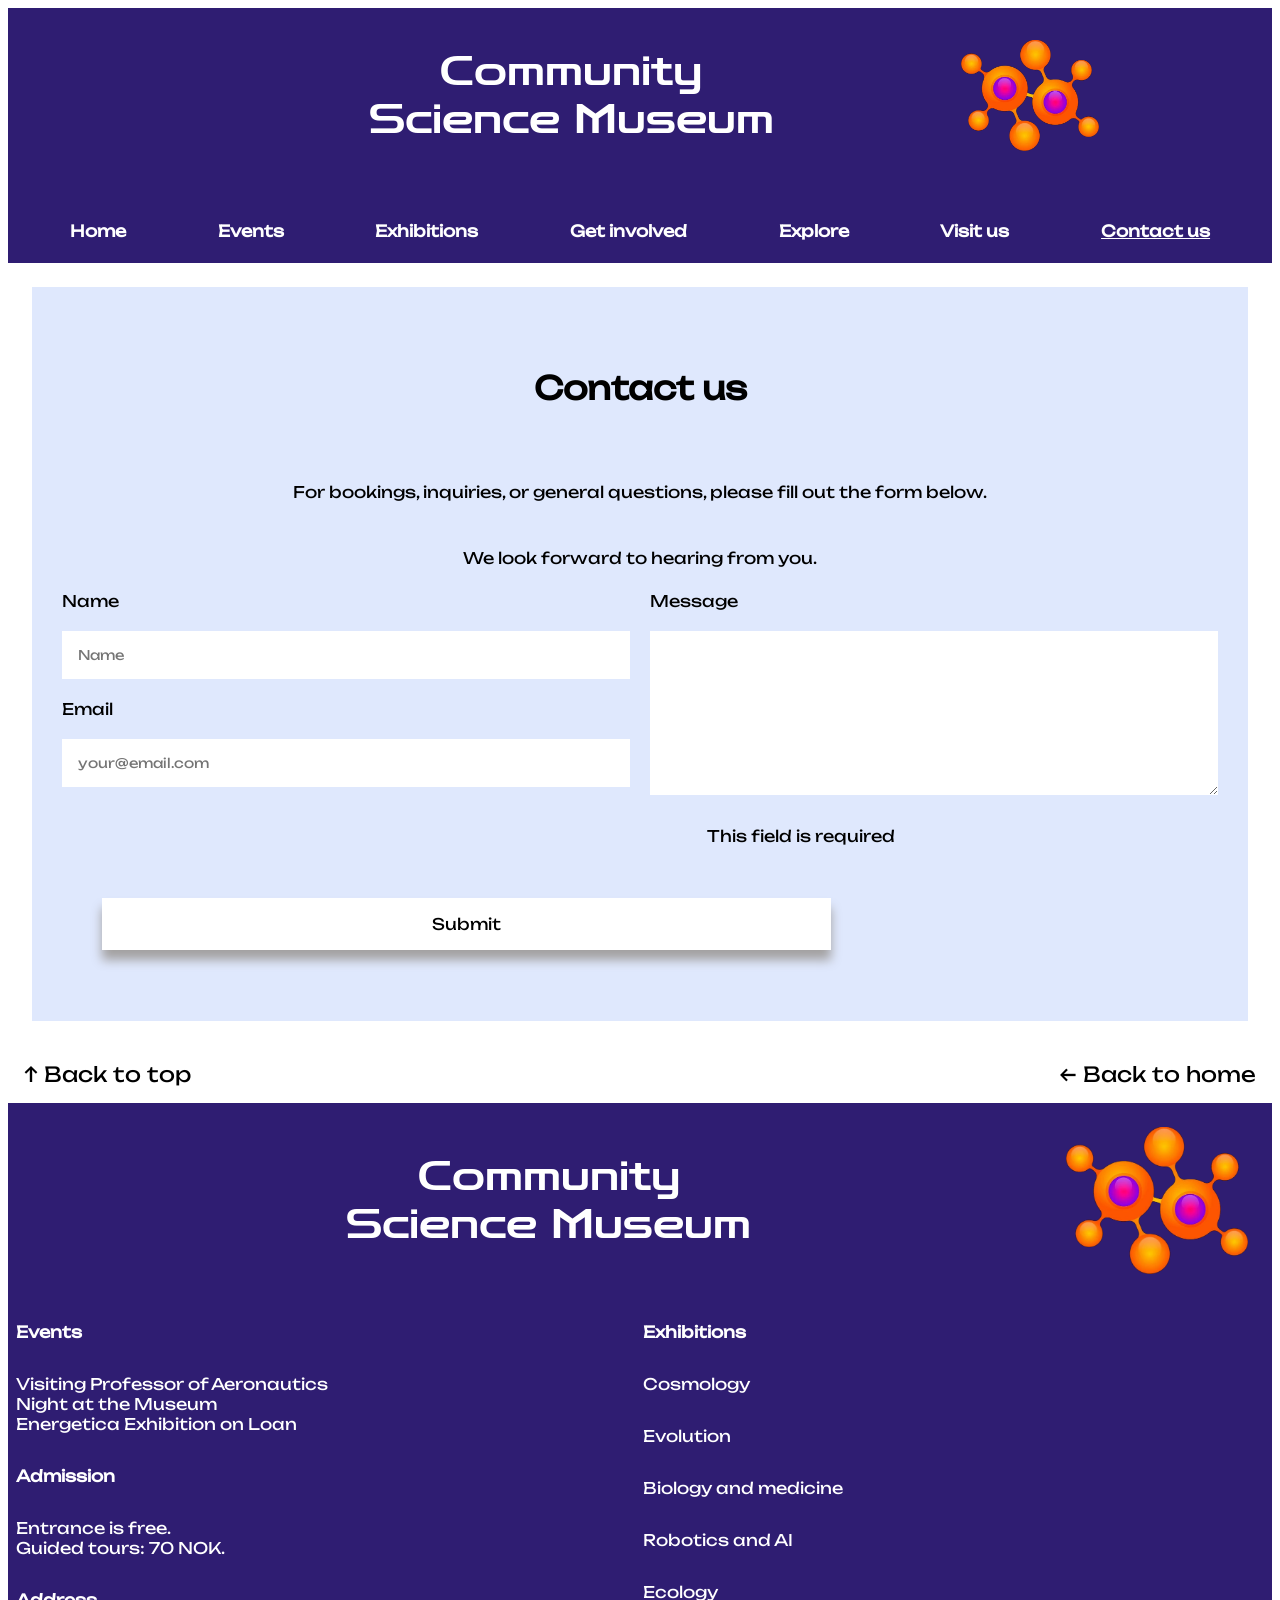
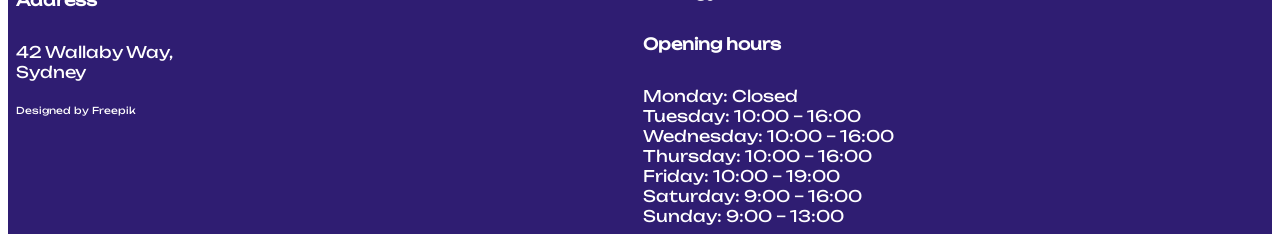
==== contact.html @ d0abd665 "fontawesome removed rendering was blocked by fontawesome. It was only used for the navigation arrows" ====
<!doctype html>
<html lang="en">
  <head>
    <meta charset="UTF-8" />
    <meta name="viewport" content="width=device-width, initial-scale=1.0" />
    <link href="css/styles.css" rel="stylesheet" />
    <link href="css/media.css" rel="stylesheet" />
    <title>Contact us | CSM</title>
    <meta
      name="description"
      content="Please contact us at Community Science Museum"
    />
  </head>
  <body>
    <header>
      <label for="menu-checkbox" class="bars"
        ><i class="fas fa-bars"></i
      ></label>
      <input type="checkbox" id="menu-checkbox" />
      <div class="header-top">
        <a href="index.html" class="brand-name"
          >Community<br />Science Museum</a
        >
        <img src="images/gradient-hub-logo.webp" alt="orange and purple logo" />
      </div>
      <nav class="nav-large">
        <ul>
          <li><a href="index.html">Home</a></li>
          <li><a href="events.html">Events</a></li>
          <li><a href="exhibitions.html">Exhibitions</a></li>
          <li><a href="involved.html">Get involved</a></li>
          <li><a href="explore.html">Explore</a></li>
          <li><a href="visit.html">Visit us</a></li>
          <li><a href="contact.html" class="active">Contact us</a></li>
        </ul>
        <a href="contact.html" class="close-button">X</a>
      </nav>
    </header>
    <main class="contact-page">
      <section class="content-card">
        <h1>Contact us</h1>
        <p>
          For bookings, inquiries, or general questions, please fill out the
          form below.
        </p>
        <p>We look forward to hearing from you.</p>
        <form action="thanks.html">
          <div class="form-layout">
            <div class="form-left">
              <label for="name">Name</label>
              <input
                type="text"
                id="name"
                placeholder="Name"
                name="name"
                required
              />
              <label for="email">Email</label>
              <input
                type="email"
                id="email"
                placeholder="your@email.com"
                name="email"
                required
              />
            </div>
            <div class="form-right">
              <label for="message">Message</label>
              <textarea
                id="message"
                name="message"
                rows="5"
                cols="30"
                required
              ></textarea>
              <p class="required">
                <i class="fa-solid fa-circle-exclamation"></i>This field is
                required
              </p>
            </div>
          </div>
          <div class="submit">
            <input type="submit" value="Submit" class="cta submit" />
          </div>
        </form>
      </section>
      <div class="navigation-pages">
        <a href="contact.html" class="navigation-arrows"
          >&#8593 Back to top</a
        >
        <a href="index.html" class="navigation-arrows"
          >&#8592 Back to home</a
        >
      </div>
    </main>
    <footer>
      <div class="footer-top">
        <a href="index.html" class="brand-name text-center"
          >Community <br />Science Museum</a
        >
        <img
          loading="lazy"
          src="images/gradient-hub-logo.webp"
          alt="orange and purple logo"
        />
      </div>
      <div class="footer-content">
        <div>
          <nav class="footer-nav">
            <ul>
              <li>
                <strong><a href="events.html">Events</a></strong>
              </li>
              <li>
                <a href="events.html"
                  >Visiting Professor of Aeronautics <br />Night at the
                  Museum<br />Energetica Exhibition on Loan</a
                >
              </li>
              <li>
                <strong><a href="visit.html">Admission</a></strong>
              </li>
              <li>
                <a href="visit.html"
                  >Entrance is free. <br />Guided tours: 70 NOK.</a
                >
              </li>
              <li>
                <strong><a href="visit.html">Address</a></strong>
              </li>
              <li>
                <address>
                  <a href="visit.html"
                    >42 Wallaby Way,<br />
                    Sydney</a
                  >
                </address>
              </li>
            </ul>
          </nav>
          <p>
            <a href="https://www.freepik.com/app" class="attribution"
              >Designed by Freepik</a
            >
          </p>
        </div>
        <div>
          <nav class="footer-nav">
            <ul>
              <li>
                <strong><a href="exhibitions.html">Exhibitions</a></strong>
              </li>
              <li><a href="exhibitions/cosmology.html">Cosmology</a></li>
              <li class="footer-li">
                <a href="exhibitions/evolution.html">Evolution</a>
              </li>
              <li class="footer-li">
                <a href="exhibitions/biology.html">Biology and medicine</a>
              </li>
              <li class="footer-li">
                <a href="exhibitions/robotics.html">Robotics and AI</a>
              </li>
              <li class="footer-li">
                <a href="exhibitions/ecology.html">Ecology</a>
              </li>
              <li>
                <strong><a href="visit.html">Opening hours</a></strong>
              </li>
              <li>
                <a href="visit.html"
                  >Monday: <br class="br-small" />
                  Closed <br />Tuesday: <br class="br-small" />10:00 – 16:00
                  <br />Wednesday:<br class="br-small" />
                  10:00 – 16:00 <br />Thursday:<br class="br-small" />
                  10:00 – 16:00 <br />Friday:<br class="br-small" />
                  10:00 – 19:00 <br />Saturday:<br class="br-small" />
                  9:00 – 16:00<br />Sunday:<br class="br-small" />
                  9:00 – 13:00</a
                >
              </li>
            </ul>
          </nav>
        </div>
      </div>
    </footer>
  </body>
</html>
---- css/styles.css ----
@import "variables.css";

@font-face {
    font-family: "ZenDots-Regular";
    src: url(../fonts/ZenDots-Regular.ttf) format("truetype");
    font-display: swap;
}

@font-face {
    font-family: "Unbounded-Regular";
    src: url(../fonts/Unbounded-Regular.ttf) format("truetype");
    font-display: swap;
}

html, body {
    max-width: 100%;
    overflow-x: hidden;
}

header, footer {
    background-color: var(--header-color);
    color: var(--light-text-color);
    gap: 1rem;
    padding: 0.5rem;
}

.brand-name {
    flex: 1;
    text-align: center;
    font-family: var(--brand-font);
    font-size: 1.1rem;
}

.bars {
    font-size: 28px;
}

header img, footer img {
    width: 30%;
    height: 100%;
}

header, .header-top, .footer-top {
    display: flex;
    justify-content: space-between;
    align-items: center;
    padding: 1rem;
}

.nav-large {
    background-color: var(--header-color);
    position: fixed;
    top: 0px;
    left: 0px;
    width: 100%;
    line-height: 2rem;
    z-index: 1;
}

.close-button {
    float: right;
    font-size: 2rem;
    margin: 1rem;
}

li:hover, .active {
    text-decoration: underline;
}

#menu-checkbox:checked ~ .nav-large {
    display: block;
    background-color: var(--header-color);
    font-family: var(--page-font);
    font-weight: bolder;
}

.nav-large, #menu-checkbox {
    display: none;
}

.navigation-arrows {
    color: var(--dark-text-color);
    padding: 1rem;
    font-family: var(--page-font);
}

.navigation-pages {
    display: flex;
    justify-content: space-between;
    font-size: 0.9rem;
}

.footer-content {
    display: grid;
    grid-template-columns: 1fr 1fr;
    gap: 5px;
}

.footer-nav li{
    text-align: left;
    font-family: var(--page-font);
}

.attribution {
    font-size: 0.6rem;
}

address {
    font-style: normal;
}

h1, h2, h3, h4, p {
    font-family: var(--page-font);
}

h1 {
    font-size: 1.5rem;
    padding: 1.5rem;
} 

h2, h1 {
    text-align: center;
}

h3 {
    font-size: 1.2rem;
    text-align: center;
}

h4 {
    font-weight: lighter;
    font-size: 1rem;
}

p {
    text-align: left;
}

a {
    text-decoration: none;
    color: #fff;
}

ul {
    padding: 0px;
    margin: 0px;
}

li {
    list-style-type: none;
    text-align: center;
    padding-top: 2rem;
}

.cta {
    background-color: var(--cta-background-color);
    color: var(--dark-text-color);
    font-family: var(--page-font);
    padding: 1rem;
    flex: 1;
    text-align: center;
    align-self: center;
    top: 60%;
    box-shadow: 0px 10px 10px #a3a1a1;
    margin: 5%;
}

.cta-small {
    width: 130%;
    background-color: var(--cta-background-color);
    color: var(--dark-text-color);
    font-family: var(--page-font);
    font-size: 0.7rem;
    padding: 5px 0px;
    flex: 1;
    text-align: center;
    align-self: center;
    position: absolute;
    top: 90%;
    box-shadow: 0px 10px 10px #a3a1a1;
}

.cta:hover {
    border: solid 1px #000;
}

.content-card, .location, .accessibility {
    display: flex;
    flex-direction: column;
    background-color: var(--card-background);
    border: 30px solid #DFE8FD;
    margin: 1.5rem;
}

.content-card img {
    border-radius: 10px;
    margin-bottom: 20px;
}

/**index page**/

.hero-image, .second-hero, .color-card {
    display: flex;
    flex-direction: column;
    position: relative;
}

.hero-image, .second-hero {
    height: 400px;
}

.hero-image h1, .second-hero h2 {
    width: 100%;
    background-color: var(--header-color);
    color: var(--light-text-color);
    font-family: var(--page-font);
    font-size: 1rem;
    position: absolute;
    top: 25%;
    padding: 1rem;
}

.cta-index {
     position: absolute;
     width: 60%;

}

.cards {
    display: grid;
    grid-template-columns: 1fr 1fr;
}

.card-text {
    font-size: 0.7rem;
    background-color: #000;
    color: var(--light-text-color);
    animation-name: text;
    animation-duration: 3s;
    animation-delay: 5s;
    border: 30px solid #000;
    flex: 1;
    align-content: center;
}

@keyframes text {
    from {
        background-color: #000;
        border: 30px solid #000;
        color: var(--light-text-color);
    }
    to {
        background-color: #fff;
        border: 30px solid #fff;
        color: var(--dark-text-color);
    }
}

.card-cosmology {
    animation-name: cosmology;
    animation-duration: 3s;
    animation-delay: 8s;
    border: 30px solid #000;
}

@keyframes cosmology {
    from {
        background-color: #000;
        border: 30px solid #000;
    }
    to {
        background-color: #521413;
        border: 30px solid #521413;
    }
}

.card-robotics {
    animation-name: robotics;
    animation-duration: 3s;
    animation-delay: 11s;
    border: 30px solid #000;
}

@keyframes robotics {
    from {
        background-color: #000;
        border: 30px solid #000;
    }
    to {
        background-color: #B800E5;
        border: 30px solid #B800E5;
    }
}

.card-evolution {
    animation-name: evolution;
    animation-duration: 3s;
    animation-delay: 14s;
    border: 30px solid #000;
}

@keyframes evolution {
    from {
        background-color: #000;
        border: 30px solid #000;
    }
    to {
        background-color: #DBD5CA;
        border: 30px solid #DBD5CA;
    }
}

.card-ecology {
    animation-name: ecology;
    animation-duration: 3s;
    animation-delay: 17s;
    border: 30px solid #000;
}

@keyframes ecology {
    from {
        background-color: #000;
        border: 30px solid #000;
    }
    to {
        background-color: #1C889E;
        border: 30px solid #1C889E;
    }
}

.card-biology {
    animation-name: biology;
    animation-duration: 3s;
    animation-delay: 20s;
    border: 30px solid #000;
}

@keyframes biology {
    from {
        background-color: #000;
        border: 30px solid #000;
    }
    to {
        background-color: #D75F45;
        border: 30px solid #D75F45;
    }
}

.color-card {
    background: #000;
}

.color-card img {
    align-self: center;
    width: 80%;
    margin-bottom: 25%;
}

.text-section {
    padding: 1rem 2rem;
    background-color: #F6F4E9;
}

.contact-page p, .visit-page p, .thanks-page p, .exhibiton-spesific {
    text-align: center;
}

/**Visit us page**/

.visit-img {
    border-radius: 30px;
    border: 20px solid #DFE8FD;
    max-width: 800px;
    height: auto;
    align-self: center;   
}

table {
    font-family: var(--page-font);
    text-align: center;
}

/**Contact us page**/

input, textarea, label {
    border: none;
    font-family: var(--page-font);
}

input:hover {
    border: solid 1px #000;
}

#name, #email{
    padding: 1rem;
}

.form-layout, .form-left, .form-right {
    display: flex;
    flex-direction: column;
    gap: 20px;
}

.submit {
    display: flex;
    justify-self: center;
    width: 70%;
}

textarea {
    min-height: 10rem;
}

.fa-circle-exclamation {
    color: rgb(145, 26, 26);
}

.required {
    align-self: flex-start;
}

/**Thank you page**/

.spinning-logo {
    max-width: 200px;
    align-self: center;
    animation: spin 1s linear;
}

@keyframes spin {
    from {transform: rotate(0deg);}
    to {transform: rotate(360deg);}
}
---- css/media.css ----
@media (min-width: 600px) {
    
.cta-small {        
    padding: 10px;
}

.br-small {
    display: none;
}

}

@media (min-width: 800px) {

header {
    display: flex;
    flex-direction: column;
}

.header-top {
    justify-items: flex-end;
}

.close-button {
    display: none;
}

.bars {
    display: none;
}

.brand-name {
    font-size: 2.5rem;
}

.nav-large {
    display: block;
    position: static;
    width: 100%;
    font-family: var(--page-font);
    font-weight: bolder;
}

.nav-large ul {
    display: flex; 
    flex-direction: row;
    justify-content: space-around;
    position: static;  
    font-size: 1rem;
}

header img, footer img {
    width: 15%;
}

.hero-image, .second-hero {
    height: 40rem;
    overflow: hidden;
}

.hero-image h1, .second-hero h2  {
    font-size: 2rem;
}

h1 {
    font-size: 2rem;
}

.cta {
    font-size: 1rem;
    width: 40%;
}

.cta-small {
    padding: 0.8rem;
    font-size: 1rem;
    width: 80%;
}

h4 {
    font-size: 1.2rem;
}

.content-card img {
    width: 50%;
    height: auto;
    object-fit: cover;
    align-self: center;
}

.content-card p {
    margin: 2% 10%;
}

.cards {
    display: grid;
    grid-template-columns: 1fr 1fr 1fr;
    border-bottom: 20px solid #000;
}

.card-text {
    font-size: 1.2rem;
}

.card-text:hover {
    background-color: #fff;
    color: #000;
    border: 30px solid #fff;
}

.card-cosmology:hover {
background-color: #521413;
border: 30px solid #521413;
}

.card-robotics:hover {
    background-color: #B800E5;
    border: 30px solid #B800E5;
}

.card-evolution:hover {
    background-color: #DBD5CA;
    border: 30px solid #DBD5CA;
}

.card-ecology:hover {
    background-color: #1C889E;
    border: 30px solid #1C889E;
}

.card-biology:hover {
    background-color: #D75F45;
    border: 30px solid #D75F45;
}

.text-section {
    padding: 5rem;
}

.card-text, .card-cosmology, .card-robotics, .card-evolution, .card-ecology, .card-biology {
    animation: none;
}

.navigation-pages {
    font-size: 1.3rem;
}

.form-layout {
    flex-direction: row;
}

.form-left, .form-right {
    flex: 1;
}

}
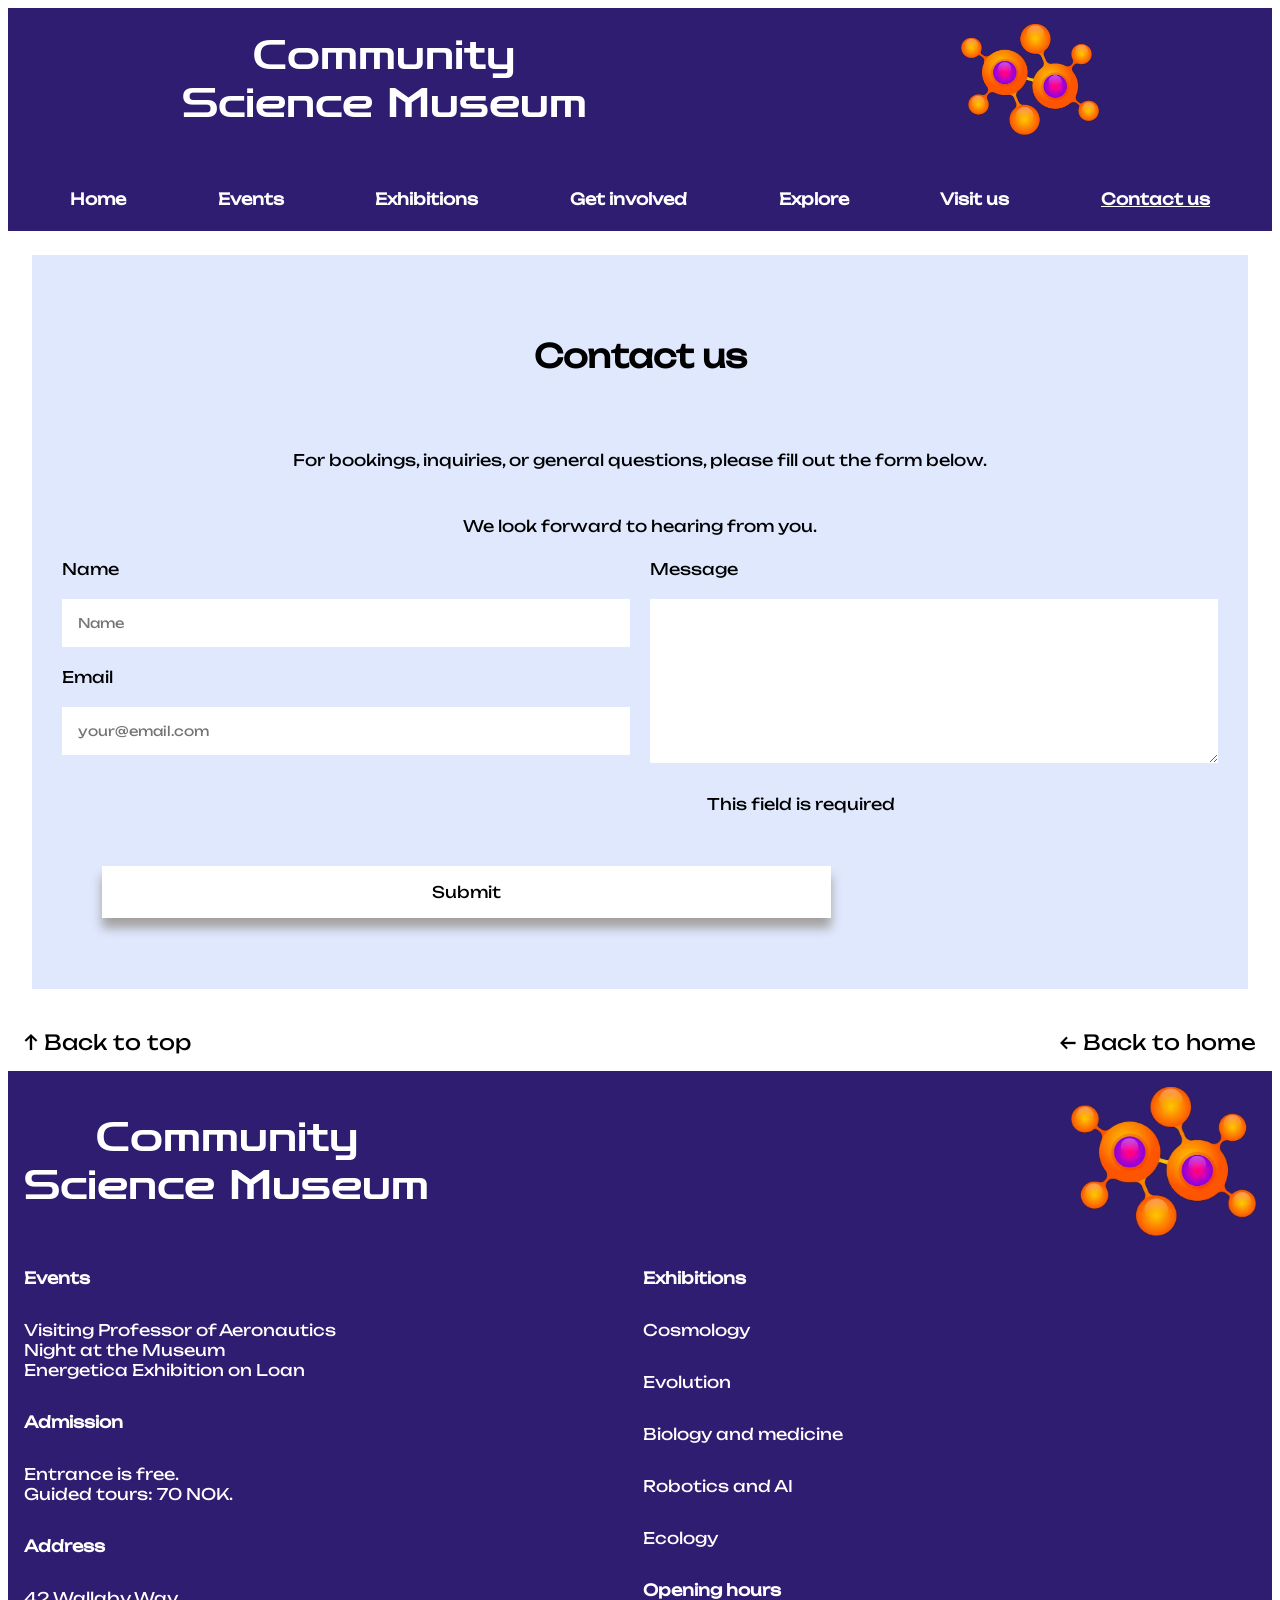
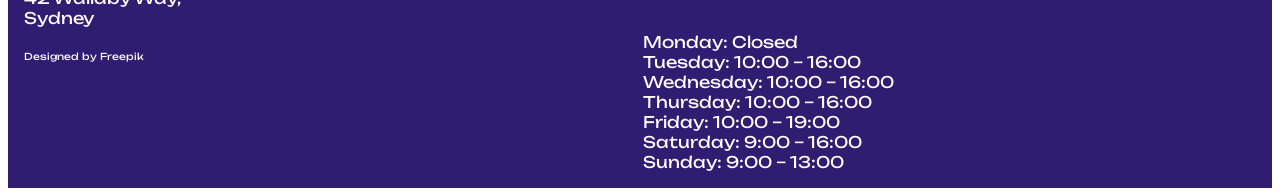
==== commit f9c45da6: "menubars. header/footer Totally forgot menu bar was a fontawesome. Switched it out for a .svg, and h" ====
--- a/contact.html
+++ b/contact.html
@@ -13,9 +13,7 @@
   </head>
   <body>
     <header>
-      <label for="menu-checkbox" class="bars"
-        ><i class="fas fa-bars"></i
-      ></label>
+      <label for="menu-checkbox" class="bars"><img src="images/menu-bars-svgrepo-com.svg"></label>
       <input type="checkbox" id="menu-checkbox" />
       <div class="header-top">
         <a href="index.html" class="brand-name"
--- a/css/styles.css
+++ b/css/styles.css
@@ -21,18 +21,19 @@
     background-color: var(--header-color);
     color: var(--light-text-color);
     gap: 1rem;
-    padding: 0.5rem;
+    padding: 1rem;
 }
 
 .brand-name {
-    flex: 1;
     text-align: center;
     font-family: var(--brand-font);
     font-size: 1.1rem;
 }
 
 .bars {
-    font-size: 28px;
+    margin-left: 20px;
+    width: 250px;
+    
 }
 
 header img, footer img {
@@ -42,9 +43,8 @@
 
 header, .header-top, .footer-top {
     display: flex;
+    align-items: center;
     justify-content: space-between;
-    align-items: center;
-    padding: 1rem;
 }
 
 .nav-large {
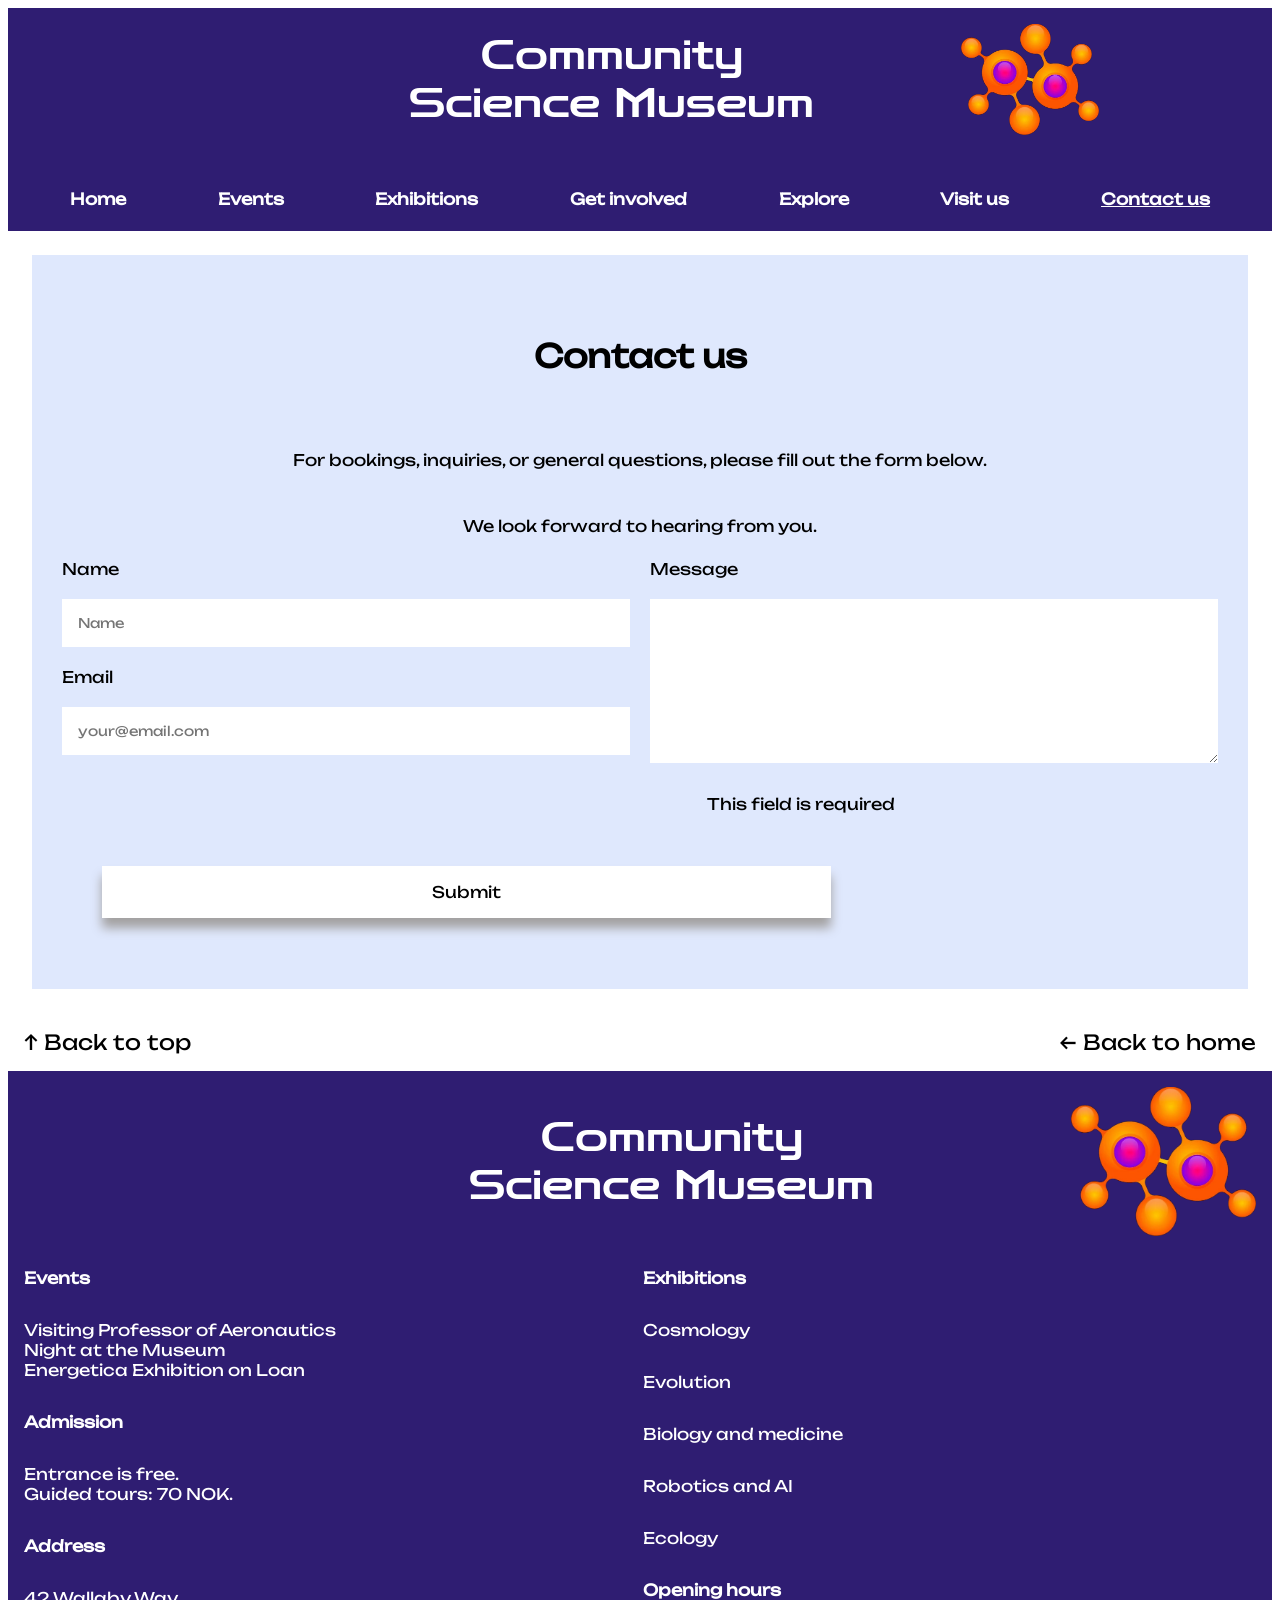
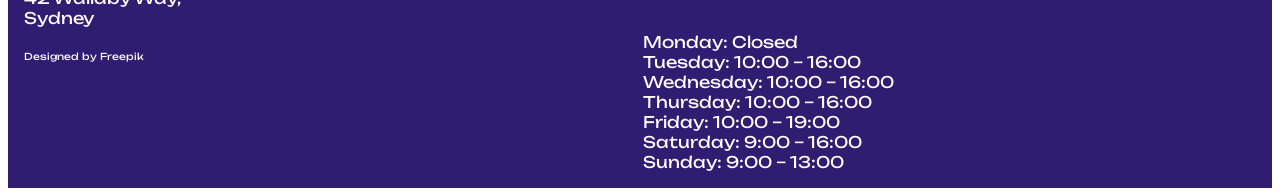
==== commit 94d60911: "aria label added aria label to menu bars" ====
--- a/contact.html
+++ b/contact.html
@@ -13,7 +13,7 @@
   </head>
   <body>
     <header>
-      <label for="menu-checkbox" class="bars"><img src="images/menu-bars-svgrepo-com.svg"></label>
+      <label for="menu-checkbox" class="bars"><img src="images/menu-bars-svgrepo-com.svg" aria-label="menu-bars"></label>
       <input type="checkbox" id="menu-checkbox" />
       <div class="header-top">
         <a href="index.html" class="brand-name"
--- a/css/styles.css
+++ b/css/styles.css
@@ -28,23 +28,23 @@
     text-align: center;
     font-family: var(--brand-font);
     font-size: 1.1rem;
+    margin-right: 16%;
 }
 
 .bars {
-    margin-left: 20px;
-    width: 250px;
+    max-width: 200px;
     
 }
 
 header img, footer img {
-    width: 30%;
+    width: 20%;
     height: 100%;
 }
 
-header, .header-top, .footer-top {
-    display: flex;
+.header-top, .footer-top {
+    display: flex;
+    justify-content: flex-end;
     align-items: center;
-    justify-content: space-between;
 }
 
 .nav-large {
@@ -205,10 +205,6 @@
     position: relative;
 }
 
-.hero-image, .second-hero {
-    height: 400px;
-}
-
 .hero-image h1, .second-hero h2 {
     width: 100%;
     background-color: var(--header-color);
--- a/css/media.css
+++ b/css/media.css
@@ -2,6 +2,7 @@
     
 .cta-small {        
     padding: 10px;
+    width: 90%;
 }
 
 .br-small {
@@ -17,8 +18,9 @@
     flex-direction: column;
 }
 
-.header-top {
+.header-top, .footer-top {
     justify-items: flex-end;
+    align-self: center;
 }
 
 .close-button {
@@ -51,11 +53,6 @@
 
 header img, footer img {
     width: 15%;
-}
-
-.hero-image, .second-hero {
-    height: 40rem;
-    overflow: hidden;
 }
 
 .hero-image h1, .second-hero h2  {
@@ -109,8 +106,8 @@
 }
 
 .card-cosmology:hover {
-background-color: #521413;
-border: 30px solid #521413;
+    background-color: #521413;
+    border: 30px solid #521413;
 }
 
 .card-robotics:hover {
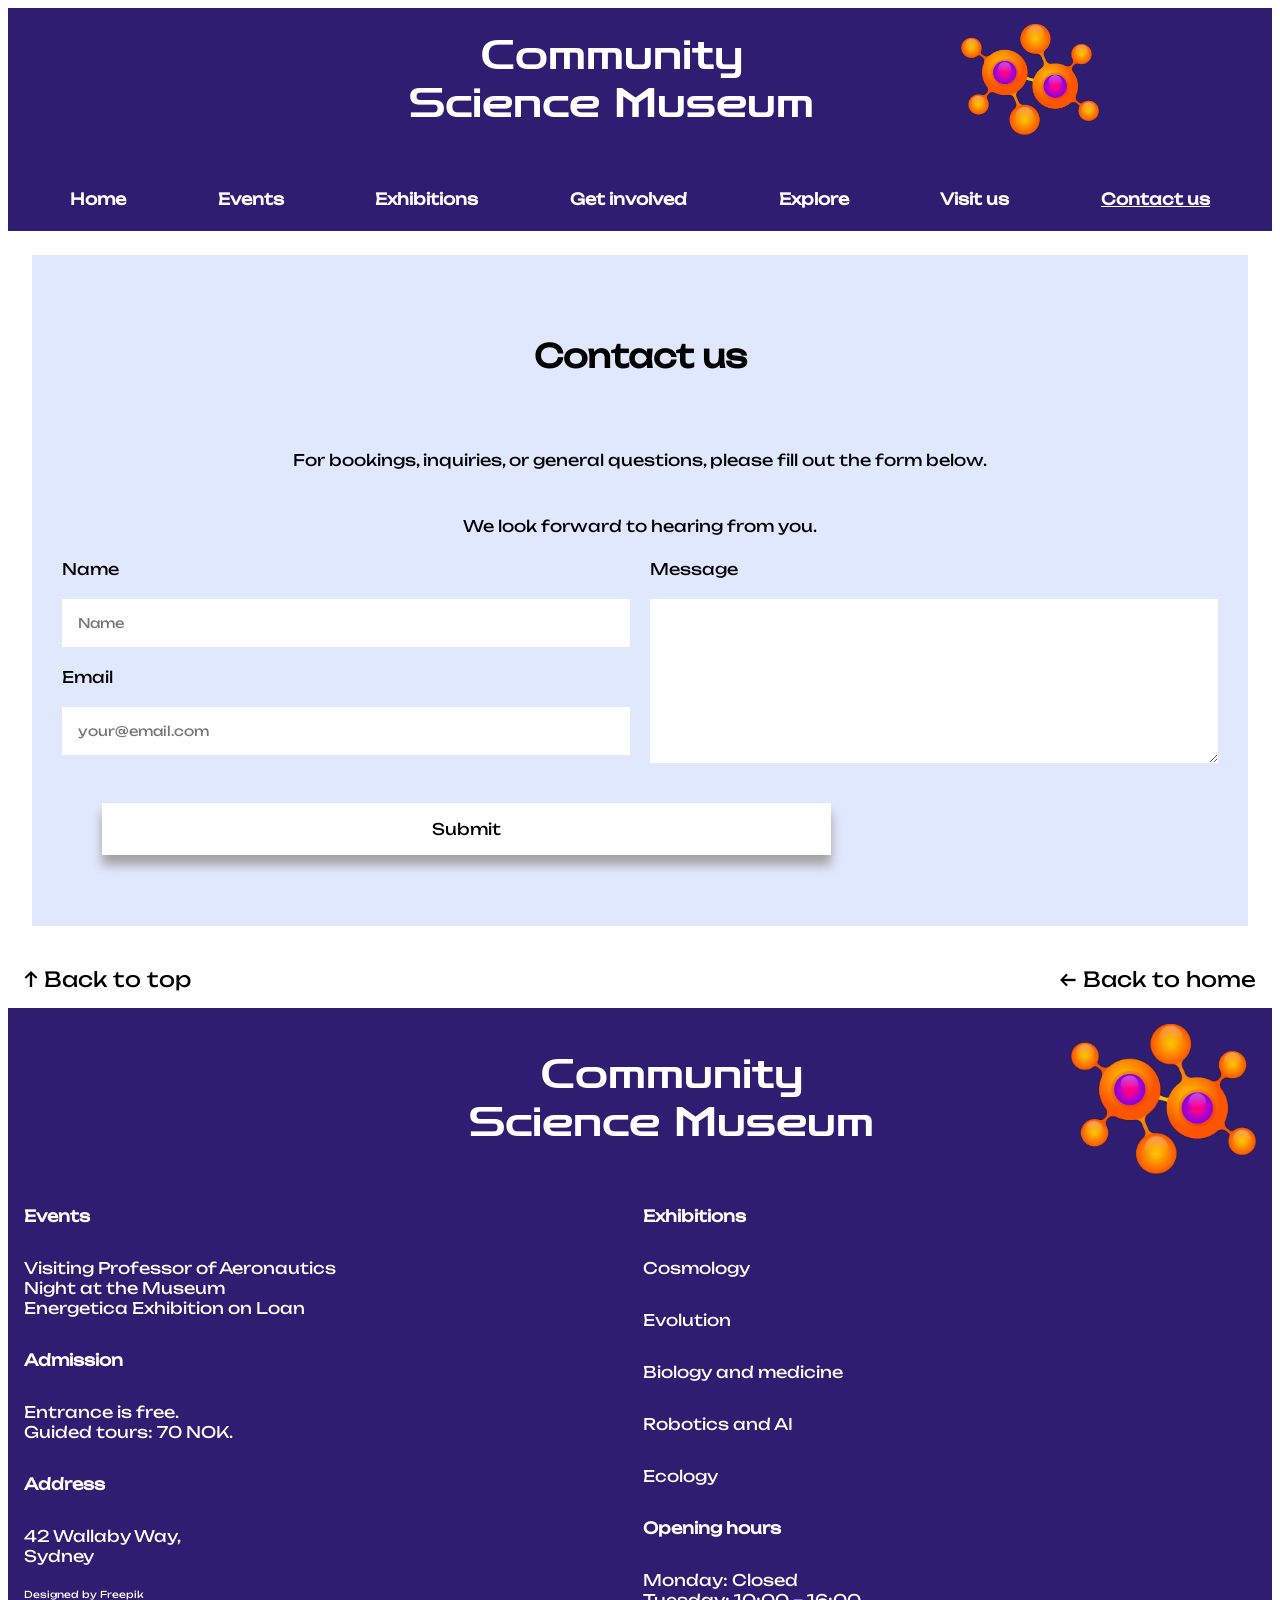
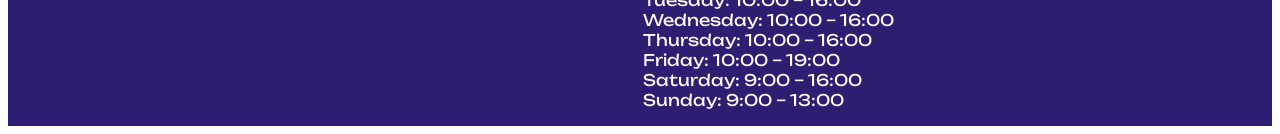
==== commit 568fda3c: "removed .required cleaned up stray end tag, removed the .required, makes more sense to just rely on " ====
--- a/contact.html
+++ b/contact.html
@@ -13,9 +13,11 @@
   </head>
   <body>
     <header>
-      <label for="menu-checkbox" class="bars"><img src="images/menu-bars-svgrepo-com.svg" aria-label="menu-bars"></label>
-      <input type="checkbox" id="menu-checkbox" />
       <div class="header-top">
+        <label for="menu-checkbox" class="bars">
+          <img src="images/menu-bars-svgrepo-com.svg" aria-label="menu-bars" />
+        </label>
+        <input type="checkbox" id="menu-checkbox" />
         <a href="index.html" class="brand-name"
           >Community<br />Science Museum</a
         >
@@ -71,10 +73,6 @@
                 cols="30"
                 required
               ></textarea>
-              <p class="required">
-                <i class="fa-solid fa-circle-exclamation"></i>This field is
-                required
-              </p>
             </div>
           </div>
           <div class="submit">
@@ -83,12 +81,8 @@
         </form>
       </section>
       <div class="navigation-pages">
-        <a href="contact.html" class="navigation-arrows"
-          >&#8593 Back to top</a
-        >
-        <a href="index.html" class="navigation-arrows"
-          >&#8592 Back to home</a
-        >
+        <a href="contact.html" class="navigation-arrows">&#8593; Back to top</a>
+        <a href="index.html" class="navigation-arrows">&#8592; Back to home</a>
       </div>
     </main>
     <footer>
--- a/css/styles.css
+++ b/css/styles.css
@@ -33,7 +33,6 @@
 
 .bars {
     max-width: 200px;
-    
 }
 
 header img, footer img {
@@ -109,7 +108,7 @@
     font-style: normal;
 }
 
-h1, h2, h3, h4, p {
+h1, h2, h3, h4, p, table {
     font-family: var(--page-font);
 }
 
@@ -118,13 +117,12 @@
     padding: 1.5rem;
 } 
 
-h2, h1 {
+h2, h1, h3, li {
     text-align: center;
 }
 
 h3 {
     font-size: 1.2rem;
-    text-align: center;
 }
 
 h4 {
@@ -148,7 +146,6 @@
 
 li {
     list-style-type: none;
-    text-align: center;
     padding-top: 2rem;
 }
 
@@ -219,7 +216,6 @@
 .cta-index {
      position: absolute;
      width: 60%;
-
 }
 
 .cards {
@@ -357,7 +353,7 @@
     background-color: #F6F4E9;
 }
 
-.contact-page p, .visit-page p, .thanks-page p, .exhibiton-spesific {
+.contact-page p, .visit-page p, .thanks-page p, .exhibiton-spesific, table {
     text-align: center;
 }
 
@@ -371,11 +367,6 @@
     align-self: center;   
 }
 
-table {
-    font-family: var(--page-font);
-    text-align: center;
-}
-
 /**Contact us page**/
 
 input, textarea, label {
@@ -405,14 +396,6 @@
 
 textarea {
     min-height: 10rem;
-}
-
-.fa-circle-exclamation {
-    color: rgb(145, 26, 26);
-}
-
-.required {
-    align-self: flex-start;
 }
 
 /**Thank you page**/
--- a/css/media.css
+++ b/css/media.css
@@ -23,11 +23,7 @@
     align-self: center;
 }
 
-.close-button {
-    display: none;
-}
-
-.bars {
+.close-button, .bars {
     display: none;
 }
 
@@ -55,11 +51,7 @@
     width: 15%;
 }
 
-.hero-image h1, .second-hero h2  {
-    font-size: 2rem;
-}
-
-h1 {
+.hero-image h1, .second-hero h2, h1  {
     font-size: 2rem;
 }
 
@@ -74,7 +66,7 @@
     width: 80%;
 }
 
-h4 {
+h4, .card-text {
     font-size: 1.2rem;
 }
 
@@ -93,10 +85,6 @@
     display: grid;
     grid-template-columns: 1fr 1fr 1fr;
     border-bottom: 20px solid #000;
-}
-
-.card-text {
-    font-size: 1.2rem;
 }
 
 .card-text:hover {
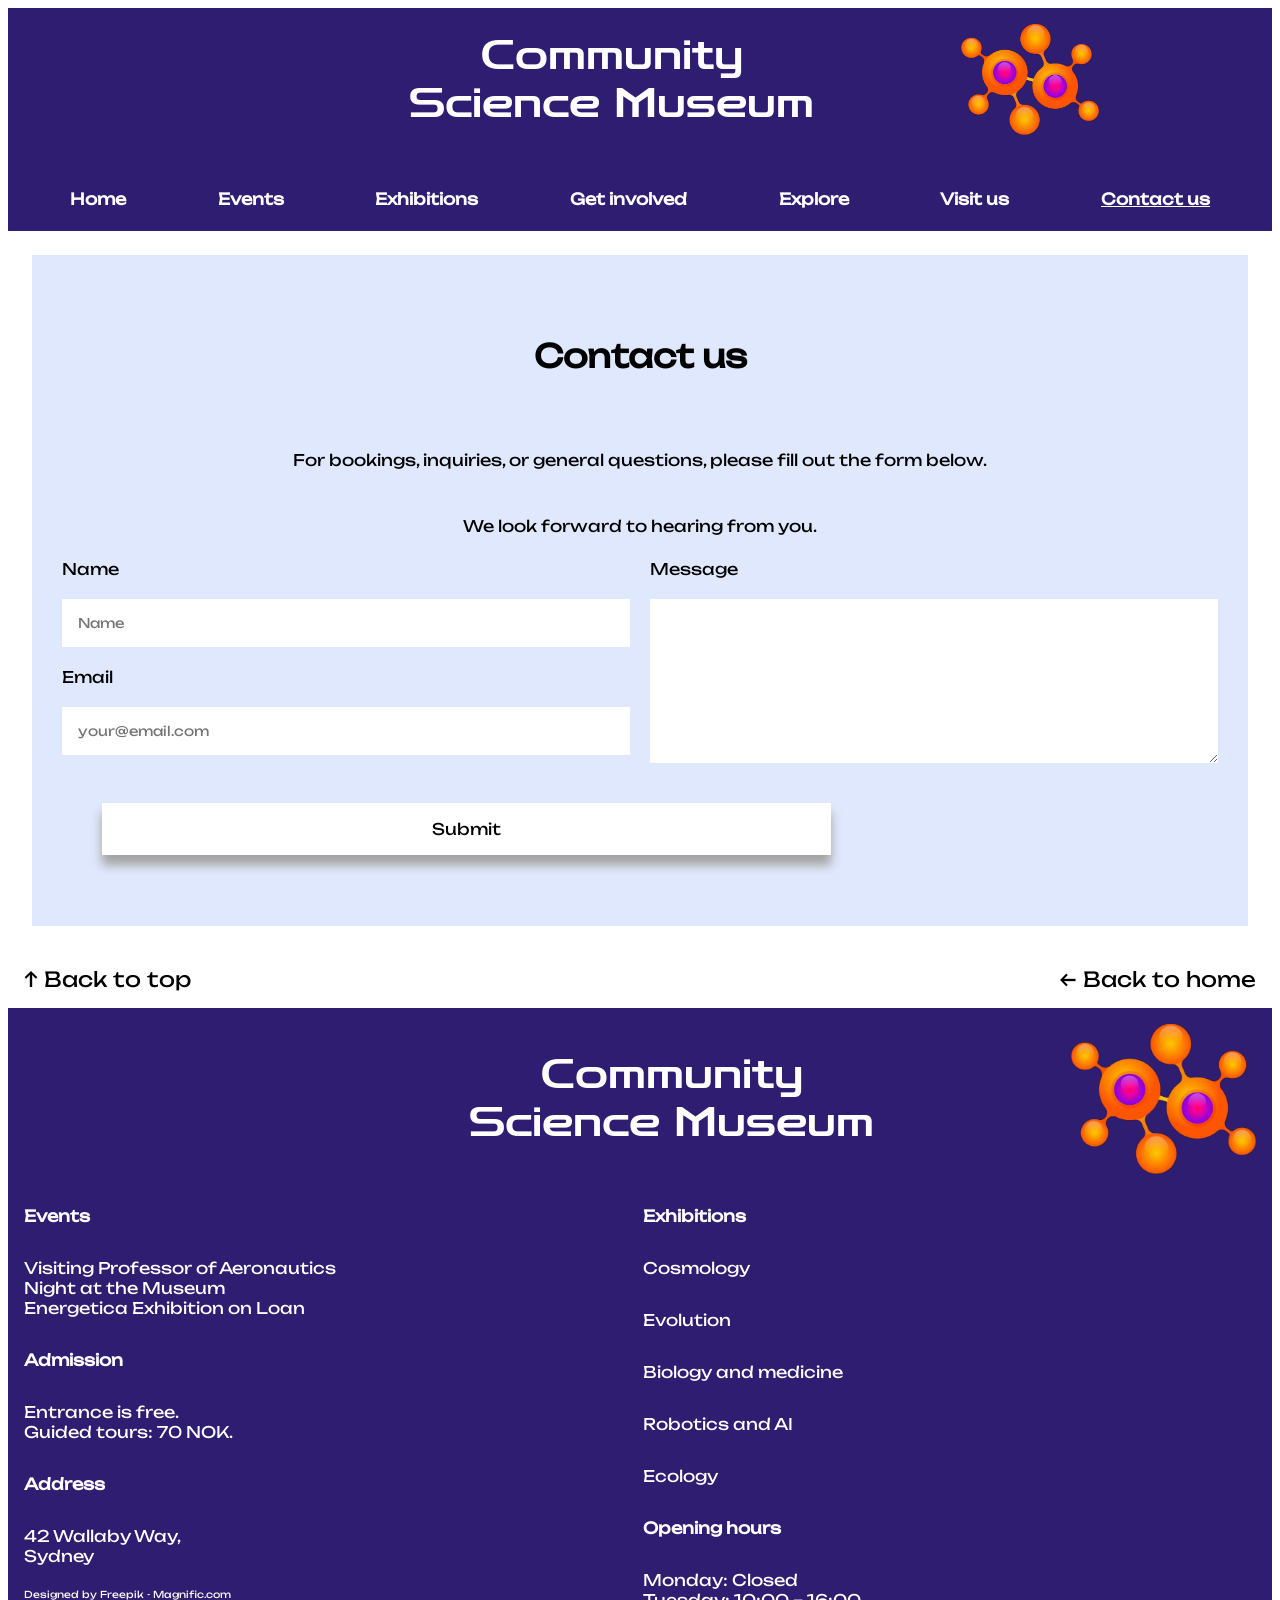
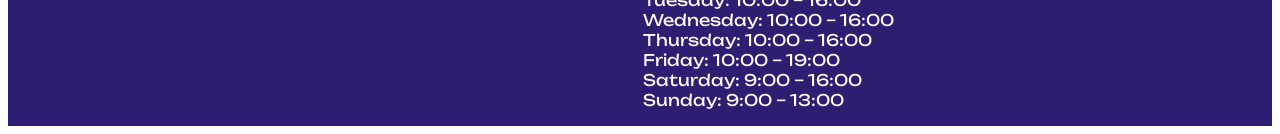
==== commit 2c603427: "attributuin, cleanup changed attribution to correct. cleaned up unused CSS, removed empty lines html" ====
--- a/contact.html
+++ b/contact.html
@@ -13,11 +13,11 @@
   </head>
   <body>
     <header>
+      <input type="checkbox" id="menu-checkbox" />
       <div class="header-top">
         <label for="menu-checkbox" class="bars">
           <img src="images/menu-bars-svgrepo-com.svg" aria-label="menu-bars" />
         </label>
-        <input type="checkbox" id="menu-checkbox" />
         <a href="index.html" class="brand-name"
           >Community<br />Science Museum</a
         >
@@ -131,8 +131,8 @@
             </ul>
           </nav>
           <p>
-            <a href="https://www.freepik.com/app" class="attribution"
-              >Designed by Freepik</a
+            <a href="https://www.magnific.com" class="attribution"
+              >Designed by Freepik - Magnific.com</a
             >
           </p>
         </div>
--- a/css/styles.css
+++ b/css/styles.css
@@ -181,7 +181,7 @@
     border: solid 1px #000;
 }
 
-.content-card, .location, .accessibility {
+.content-card {
     display: flex;
     flex-direction: column;
     background-color: var(--card-background);
@@ -190,7 +190,7 @@
 }
 
 .content-card img {
-    border-radius: 10px;
+    border-radius: 30px;
     margin-bottom: 20px;
 }
 
@@ -357,16 +357,6 @@
     text-align: center;
 }
 
-/**Visit us page**/
-
-.visit-img {
-    border-radius: 30px;
-    border: 20px solid #DFE8FD;
-    max-width: 800px;
-    height: auto;
-    align-self: center;   
-}
-
 /**Contact us page**/
 
 input, textarea, label {
